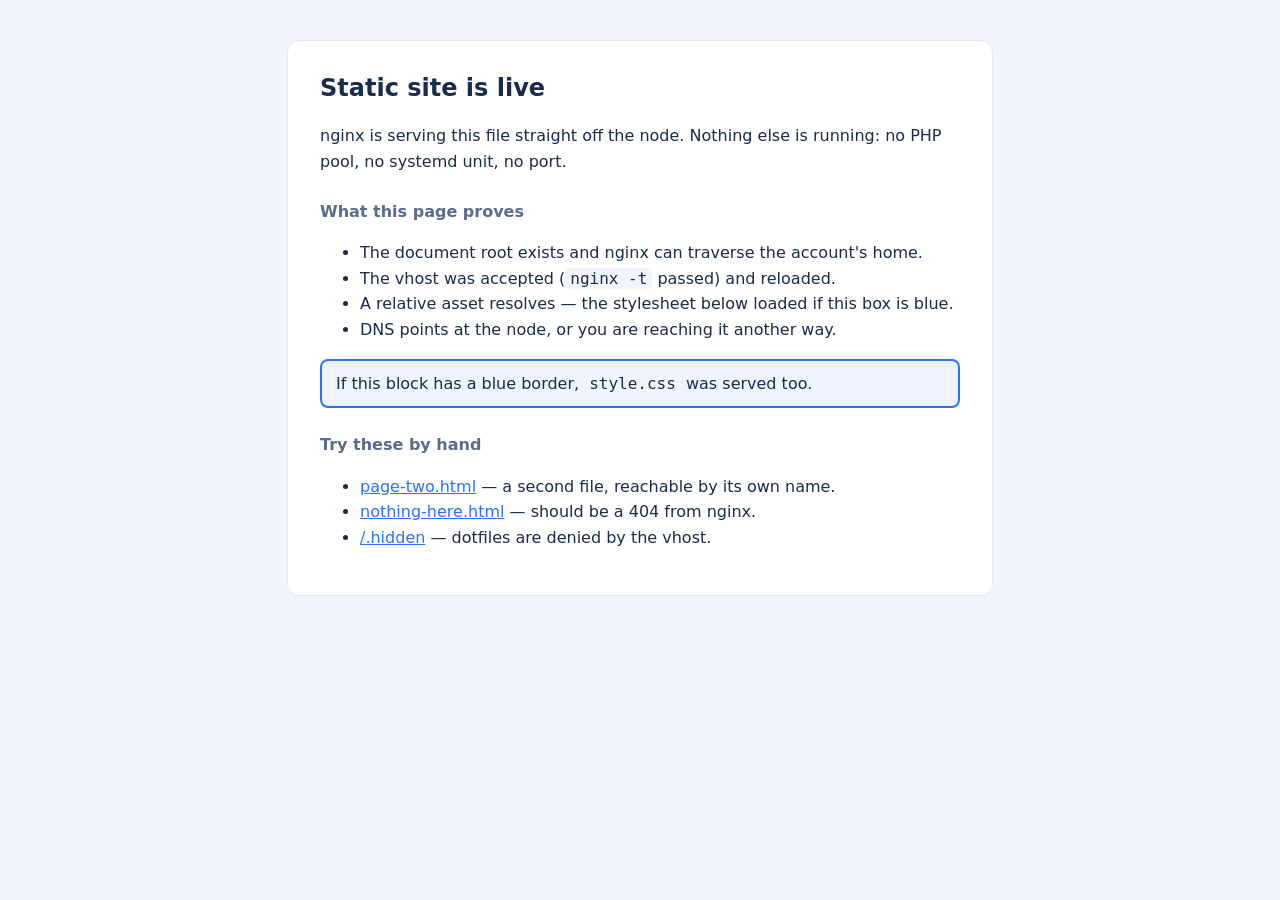
==== index.html @ 63ee3db4 "first commit" ====
<!doctype html>
<html lang="en">
<head>
<meta charset="utf-8">
<meta name="viewport" content="width=device-width,initial-scale=1">
<title>Static site — WAYHOST hosting</title>
<link rel="stylesheet" href="style.css">
</head>
<body>
  <main>
    <h1>Static site is live</h1>
    <p>nginx is serving this file straight off the node. Nothing else is running: no
       PHP pool, no systemd unit, no port.</p>

    <h2>What this page proves</h2>
    <ul>
      <li>The document root exists and nginx can traverse the account's home.</li>
      <li>The vhost was accepted (<code>nginx -t</code> passed) and reloaded.</li>
      <li>A relative asset resolves — the stylesheet below loaded if this box is blue.</li>
      <li>DNS points at the node, or you are reaching it another way.</li>
    </ul>

    <p class="check">If this block has a blue border, <code>style.css</code> was served too.</p>

    <h2>Try these by hand</h2>
    <ul>
      <li><a href="page-two.html">page-two.html</a> — a second file, reachable by its own name.</li>
      <li><a href="nothing-here.html">nothing-here.html</a> — should be a 404 from nginx.</li>
      <li><a href="/.hidden">/.hidden</a> — dotfiles are denied by the vhost.</li>
    </ul>
  </main>
</body>
</html>
---- style.css ----
:root { color-scheme: light dark; }

body {
  margin: 0;
  padding: 40px 20px;
  font: 16px/1.6 system-ui, sans-serif;
  background: #f2f5fb;
  color: #1a2b4b;
}

main {
  max-width: 640px;
  margin: 0 auto;
  background: #fff;
  border: 1px solid #e2e8f3;
  border-radius: 12px;
  padding: 28px 32px;
}

h1 { margin: 0 0 8px; font-size: 24px; }
h2 { margin: 24px 0 8px; font-size: 16px; color: #5b6b8a; }
code { font-family: ui-monospace, monospace; background: #f2f5fb; padding: 1px 5px; border-radius: 4px; }
a { color: #2b73f4; }

.check {
  border: 2px solid #2b73f4;
  border-radius: 8px;
  padding: 10px 14px;
  background: #eef3ff;
}

@media (prefers-color-scheme: dark) {
  body { background: #10151f; color: #e6edf3; }
  main { background: #161b26; border-color: #2a3140; }
  code { background: #0d1117; }
  .check { background: #101c33; }
}
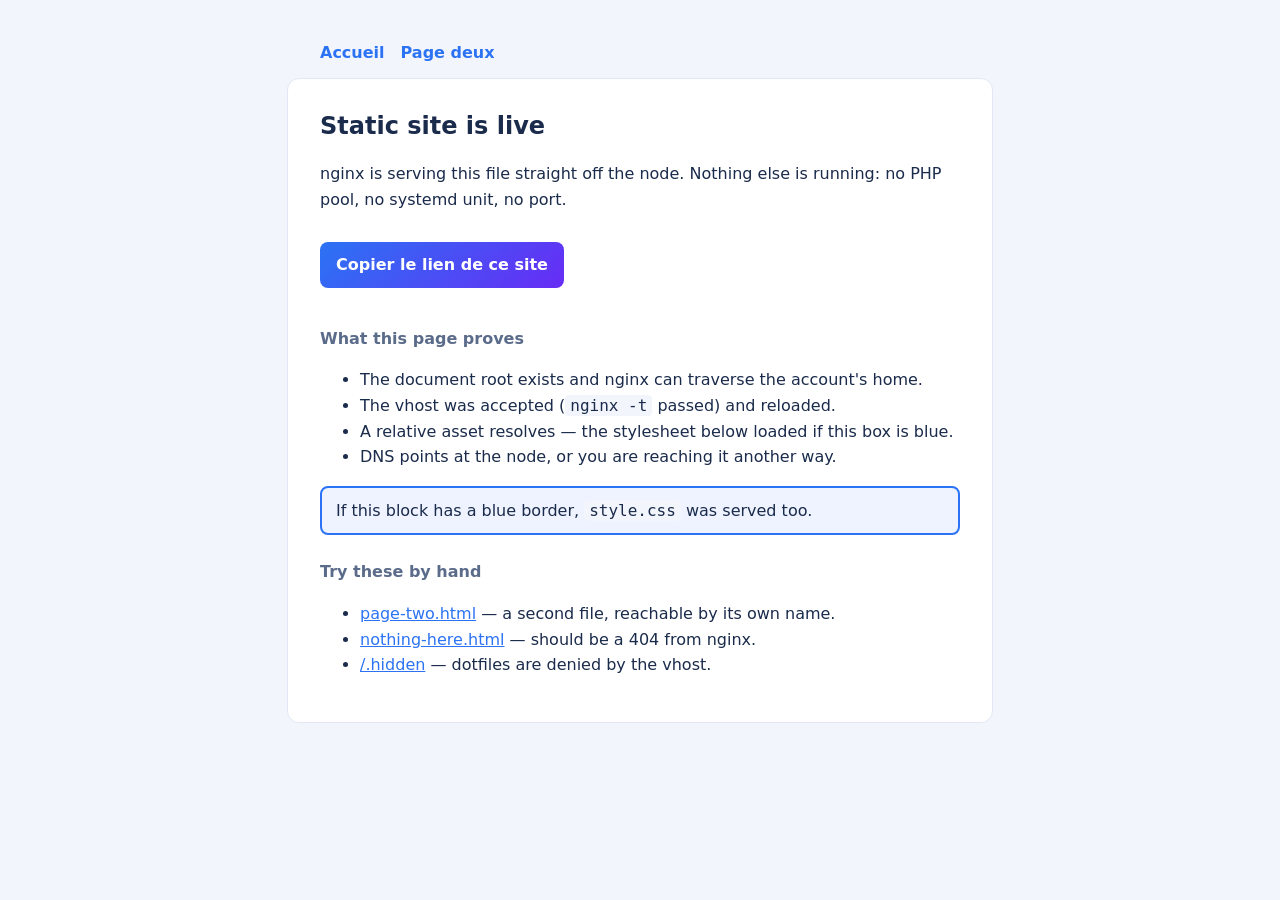
==== commit 4eb63fa0: "updates" ====
--- a/index.html
+++ b/index.html
@@ -4,13 +4,23 @@
 <meta charset="utf-8">
 <meta name="viewport" content="width=device-width,initial-scale=1">
 <title>Static site — WAYHOST hosting</title>
+<meta name="description" content="A minimal static page served straight from nginx — no PHP, no systemd unit, no port. Proves the document root, vhost and relative assets all work.">
+<meta name="theme-color" content="#2B73F4">
+<meta property="og:image" content="og-image.svg">
+<link rel="icon" type="image/svg+xml" href="data:image/svg+xml,%3Csvg xmlns='http://www.w3.org/2000/svg' viewBox='0 0 32 32'%3E%3Cdefs%3E%3ClinearGradient id='g' x1='0' y1='0' x2='1' y2='1'%3E%3Cstop offset='0' stop-color='%232B73F4'/%3E%3Cstop offset='1' stop-color='%23672CF5'/%3E%3C/linearGradient%3E%3C/defs%3E%3Crect width='32' height='32' rx='8' fill='url(%23g)'/%3E%3Ctext x='16' y='22' font-family='system-ui,sans-serif' font-size='18' font-weight='900' fill='white' text-anchor='middle'%3EW%3C/text%3E%3C/svg%3E">
 <link rel="stylesheet" href="style.css">
 </head>
 <body>
+  <nav>
+    <a href="index.html">Accueil</a>
+    <a href="page-two.html">Page deux</a>
+  </nav>
   <main>
     <h1>Static site is live</h1>
     <p>nginx is serving this file straight off the node. Nothing else is running: no
        PHP pool, no systemd unit, no port.</p>
+
+    <button type="button" onclick="navigator.clipboard.writeText(location.href); this.textContent='Copié !'">Copier le lien de ce site</button>
 
     <h2>What this page proves</h2>
     <ul>
--- a/style.css
+++ b/style.css
@@ -8,6 +8,16 @@
   color: #1a2b4b;
 }
 
+nav {
+  max-width: 640px;
+  margin: 0 auto 12px;
+  display: flex;
+  gap: 16px;
+}
+
+nav a { font-weight: 600; text-decoration: none; }
+nav a:hover { text-decoration: underline; }
+
 main {
   max-width: 640px;
   margin: 0 auto;
@@ -16,6 +26,19 @@
   border-radius: 12px;
   padding: 28px 32px;
 }
+
+button {
+  margin: 14px 0;
+  border: 0;
+  border-radius: 8px;
+  padding: 10px 16px;
+  font: inherit;
+  font-weight: 700;
+  color: #fff;
+  background: linear-gradient(135deg, #2b73f4, #672cf5);
+  cursor: pointer;
+}
+button:hover { opacity: .9; }
 
 h1 { margin: 0 0 8px; font-size: 24px; }
 h2 { margin: 24px 0 8px; font-size: 16px; color: #5b6b8a; }
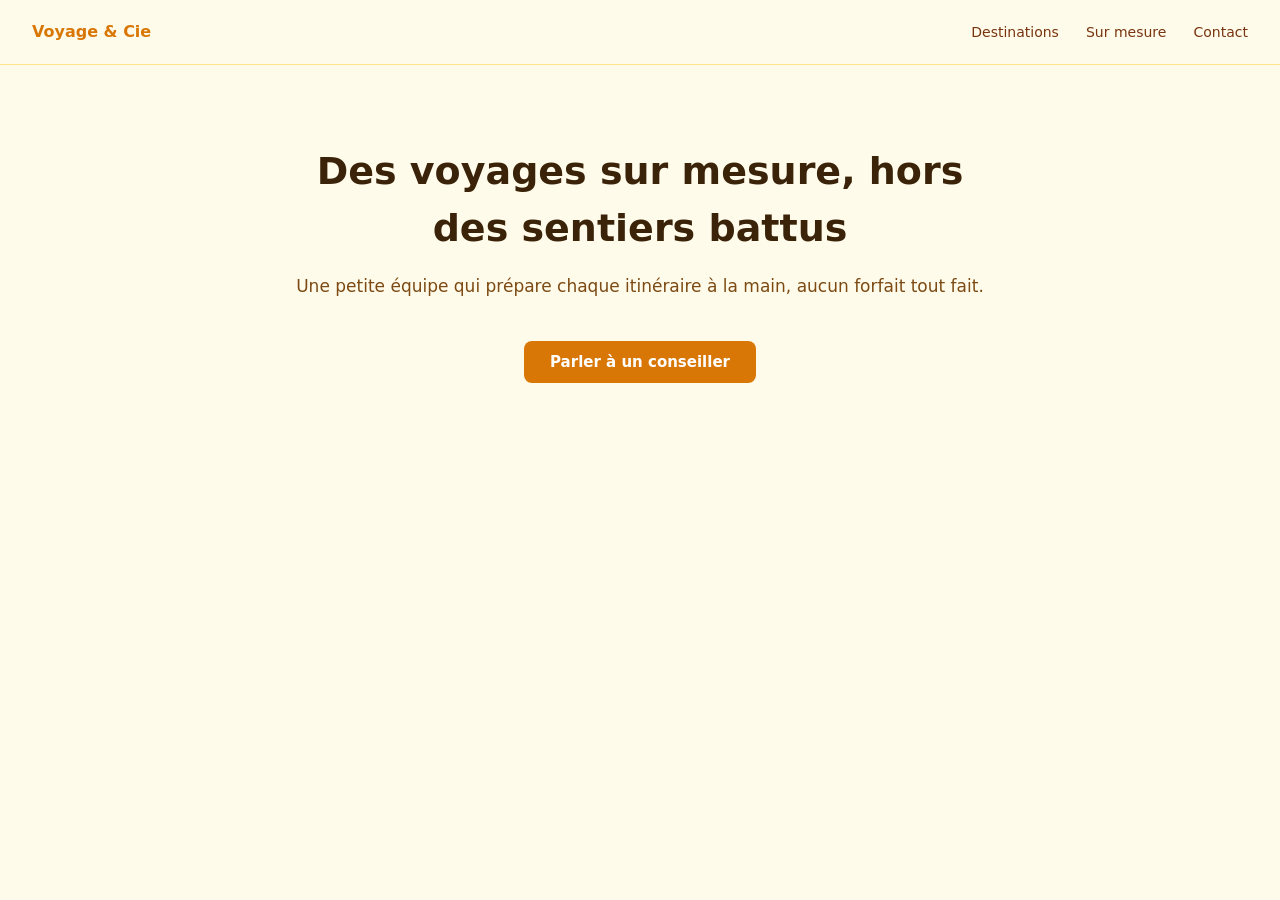
==== commit a6ad2ec2: "updates" ====
--- a/index.html
+++ b/index.html
@@ -1,43 +1,37 @@
 <!doctype html>
-<html lang="en">
+<html lang="fr">
 <head>
 <meta charset="utf-8">
 <meta name="viewport" content="width=device-width,initial-scale=1">
-<title>Static site — WAYHOST hosting</title>
-<meta name="description" content="A minimal static page served straight from nginx — no PHP, no systemd unit, no port. Proves the document root, vhost and relative assets all work.">
-<meta name="theme-color" content="#2B73F4">
-<meta property="og:image" content="og-image.svg">
-<link rel="icon" type="image/svg+xml" href="data:image/svg+xml,%3Csvg xmlns='http://www.w3.org/2000/svg' viewBox='0 0 32 32'%3E%3Cdefs%3E%3ClinearGradient id='g' x1='0' y1='0' x2='1' y2='1'%3E%3Cstop offset='0' stop-color='%232B73F4'/%3E%3Cstop offset='1' stop-color='%23672CF5'/%3E%3C/linearGradient%3E%3C/defs%3E%3Crect width='32' height='32' rx='8' fill='url(%23g)'/%3E%3Ctext x='16' y='22' font-family='system-ui,sans-serif' font-size='18' font-weight='900' fill='white' text-anchor='middle'%3EW%3C/text%3E%3C/svg%3E">
-<link rel="stylesheet" href="style.css">
+<title>Voyage &amp; Cie — Agence de voyage sur mesure</title>
+<meta name="description" content="Séjours sur mesure, hors des sentiers battus, préparés par une petite équipe.">
+<meta name="theme-color" content="#D97706">
+<meta property="og:image" content="/og-image.svg">
+<link rel="icon" href="data:image/svg+xml,%3Csvg xmlns='http://www.w3.org/2000/svg' viewBox='0 0 32 32'%3E%3Crect width='32' height='32' rx='7' fill='%23D97706'/%3E%3C/svg%3E">
+<style>
+  body{margin:0;font:16px/1.5 system-ui,sans-serif;color:#3a2308;background:#fffbeb}
+  header{display:flex;align-items:center;justify-content:space-between;padding:20px 32px;border-bottom:1px solid #fde68a}
+  header b{color:#D97706}
+  nav a{margin-left:22px;color:#78350f;text-decoration:none;font-size:14px}
+  main{max-width:700px;margin:0 auto;padding:78px 24px;text-align:center}
+  h1{font-size:38px;margin:0 0 14px}
+  p{color:#7c4a12;font-size:17px}
+  button{margin-top:24px;padding:12px 26px;border:0;border-radius:8px;background:#D97706;color:#fff;font:600 15px system-ui,sans-serif;cursor:pointer}
+</style>
 </head>
 <body>
+<header>
+  <b>Voyage &amp; Cie</b>
   <nav>
-    <a href="index.html">Accueil</a>
-    <a href="page-two.html">Page deux</a>
+    <a href="#destinations">Destinations</a>
+    <a href="#sur-mesure">Sur mesure</a>
+    <a href="#contact">Contact</a>
   </nav>
-  <main>
-    <h1>Static site is live</h1>
-    <p>nginx is serving this file straight off the node. Nothing else is running: no
-       PHP pool, no systemd unit, no port.</p>
-
-    <button type="button" onclick="navigator.clipboard.writeText(location.href); this.textContent='Copié !'">Copier le lien de ce site</button>
-
-    <h2>What this page proves</h2>
-    <ul>
-      <li>The document root exists and nginx can traverse the account's home.</li>
-      <li>The vhost was accepted (<code>nginx -t</code> passed) and reloaded.</li>
-      <li>A relative asset resolves — the stylesheet below loaded if this box is blue.</li>
-      <li>DNS points at the node, or you are reaching it another way.</li>
-    </ul>
-
-    <p class="check">If this block has a blue border, <code>style.css</code> was served too.</p>
-
-    <h2>Try these by hand</h2>
-    <ul>
-      <li><a href="page-two.html">page-two.html</a> — a second file, reachable by its own name.</li>
-      <li><a href="nothing-here.html">nothing-here.html</a> — should be a 404 from nginx.</li>
-      <li><a href="/.hidden">/.hidden</a> — dotfiles are denied by the vhost.</li>
-    </ul>
-  </main>
+</header>
+<main>
+  <h1>Des voyages sur mesure, hors des sentiers battus</h1>
+  <p>Une petite équipe qui prépare chaque itinéraire à la main, aucun forfait tout fait.</p>
+  <button type="button">Parler à un conseiller</button>
+</main>
 </body>
 </html>
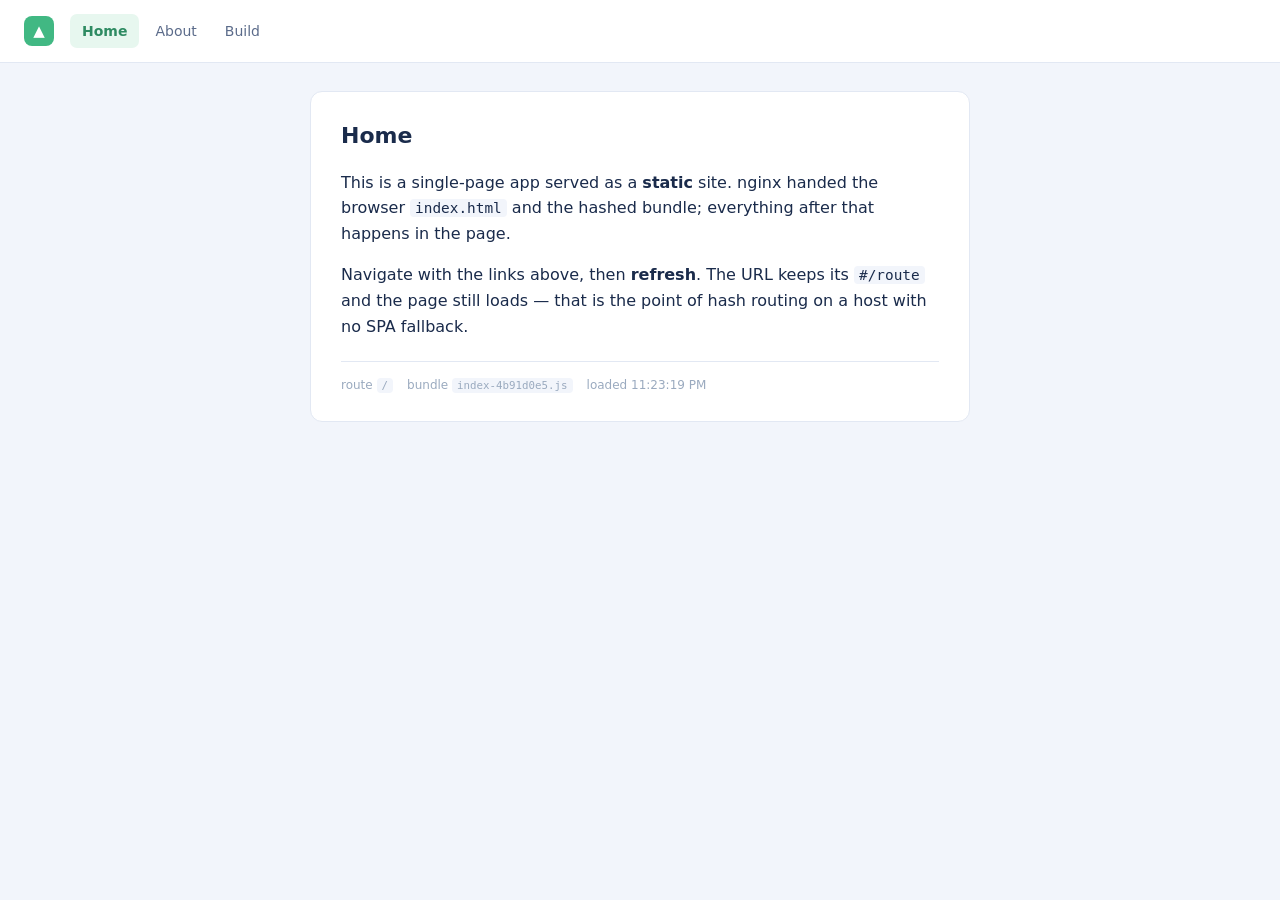
==== commit 9ac8d338: "updates" ====
--- a/index.html
+++ b/index.html
@@ -1,37 +1,26 @@
 <!doctype html>
-<html lang="fr">
+<html lang="en">
 <head>
-<meta charset="utf-8">
-<meta name="viewport" content="width=device-width,initial-scale=1">
-<title>Voyage &amp; Cie — Agence de voyage sur mesure</title>
-<meta name="description" content="Séjours sur mesure, hors des sentiers battus, préparés par une petite équipe.">
-<meta name="theme-color" content="#D97706">
-<meta property="og:image" content="/og-image.svg">
-<link rel="icon" href="data:image/svg+xml,%3Csvg xmlns='http://www.w3.org/2000/svg' viewBox='0 0 32 32'%3E%3Crect width='32' height='32' rx='7' fill='%23D97706'/%3E%3C/svg%3E">
-<style>
-  body{margin:0;font:16px/1.5 system-ui,sans-serif;color:#3a2308;background:#fffbeb}
-  header{display:flex;align-items:center;justify-content:space-between;padding:20px 32px;border-bottom:1px solid #fde68a}
-  header b{color:#D97706}
-  nav a{margin-left:22px;color:#78350f;text-decoration:none;font-size:14px}
-  main{max-width:700px;margin:0 auto;padding:78px 24px;text-align:center}
-  h1{font-size:38px;margin:0 0 14px}
-  p{color:#7c4a12;font-size:17px}
-  button{margin-top:24px;padding:12px 26px;border:0;border-radius:8px;background:#D97706;color:#fff;font:600 15px system-ui,sans-serif;cursor:pointer}
-</style>
+  <meta charset="UTF-8">
+  <meta name="viewport" content="width=device-width,initial-scale=1.0">
+  <title>Vue SPA — WAYHOST hosting</title>
+  <!--
+    Shaped like the output of `npm run build` (Vite): an index.html at the top level
+    plus hashed files under assets/. Replace this folder with your own dist and the
+    upload works the same way.
+
+    The router below is deliberately HASH-based (#/about). The static vhost ends in
+    `try_files $uri $uri/ =404`, so there is no SPA fallback on the node: with
+    history mode, / works but reloading /about returns nginx's 404. Hash routes never
+    leave the server, so they survive a refresh.
+  -->
+  <link rel="stylesheet" href="/assets/index-8f2a41c7.css">
+  <script type="module" crossorigin src="/assets/index-4b91d0e5.js"></script>
 </head>
 <body>
-<header>
-  <b>Voyage &amp; Cie</b>
-  <nav>
-    <a href="#destinations">Destinations</a>
-    <a href="#sur-mesure">Sur mesure</a>
-    <a href="#contact">Contact</a>
-  </nav>
-</header>
-<main>
-  <h1>Des voyages sur mesure, hors des sentiers battus</h1>
-  <p>Une petite équipe qui prépare chaque itinéraire à la main, aucun forfait tout fait.</p>
-  <button type="button">Parler à un conseiller</button>
-</main>
+  <div id="app">
+    <!-- Replaced on mount. Visible only if the JS bundle failed to load. -->
+    <noscript>This build needs JavaScript.</noscript>
+  </div>
 </body>
 </html>
--- a/assets/index-8f2a41c7.css
+++ b/assets/index-8f2a41c7.css
@@ -0,0 +1,75 @@
+:root { color-scheme: light dark; --accent: #41b883; --ink: #1a2b4b; }
+
+* { box-sizing: border-box; }
+
+body {
+  margin: 0;
+  font: 16px/1.6 system-ui, sans-serif;
+  background: #f2f5fb;
+  color: var(--ink);
+}
+
+header {
+  display: flex;
+  align-items: center;
+  gap: 16px;
+  padding: 14px 24px;
+  background: #fff;
+  border-bottom: 1px solid #e2e8f3;
+}
+
+.logo {
+  width: 30px;
+  height: 30px;
+  display: grid;
+  place-items: center;
+  border-radius: 8px;
+  background: var(--accent);
+  color: #fff;
+  font-size: 15px;
+}
+
+nav { display: flex; gap: 4px; }
+
+nav a {
+  padding: 6px 12px;
+  border-radius: 7px;
+  text-decoration: none;
+  color: #5b6b8a;
+  font-size: 14px;
+}
+
+nav a:hover { background: #f2f5fb; }
+nav a.on { background: #e7f7ef; color: #2e8b62; font-weight: 600; }
+
+main {
+  max-width: 660px;
+  margin: 28px auto;
+  padding: 26px 30px;
+  background: #fff;
+  border: 1px solid #e2e8f3;
+  border-radius: 12px;
+}
+
+h1 { margin: 0 0 12px; font-size: 22px; }
+code { font-family: ui-monospace, monospace; background: #f2f5fb; padding: 1px 5px; border-radius: 4px; font-size: 0.9em; }
+pre { background: #0d1117; color: #79c0ff; padding: 12px 14px; border-radius: 8px; overflow-x: auto; font-size: 13px; }
+
+footer {
+  margin-top: 22px;
+  padding-top: 14px;
+  border-top: 1px solid #e2e8f3;
+  display: flex;
+  flex-wrap: wrap;
+  gap: 14px;
+  font-size: 12px;
+  color: #9aaabf;
+}
+
+@media (prefers-color-scheme: dark) {
+  body { background: #10151f; color: #e6edf3; }
+  header, main { background: #161b26; border-color: #2a3140; }
+  code { background: #0d1117; }
+  nav a.on { background: #123326; color: #6ee7a8; }
+  footer { border-color: #2a3140; }
+}
